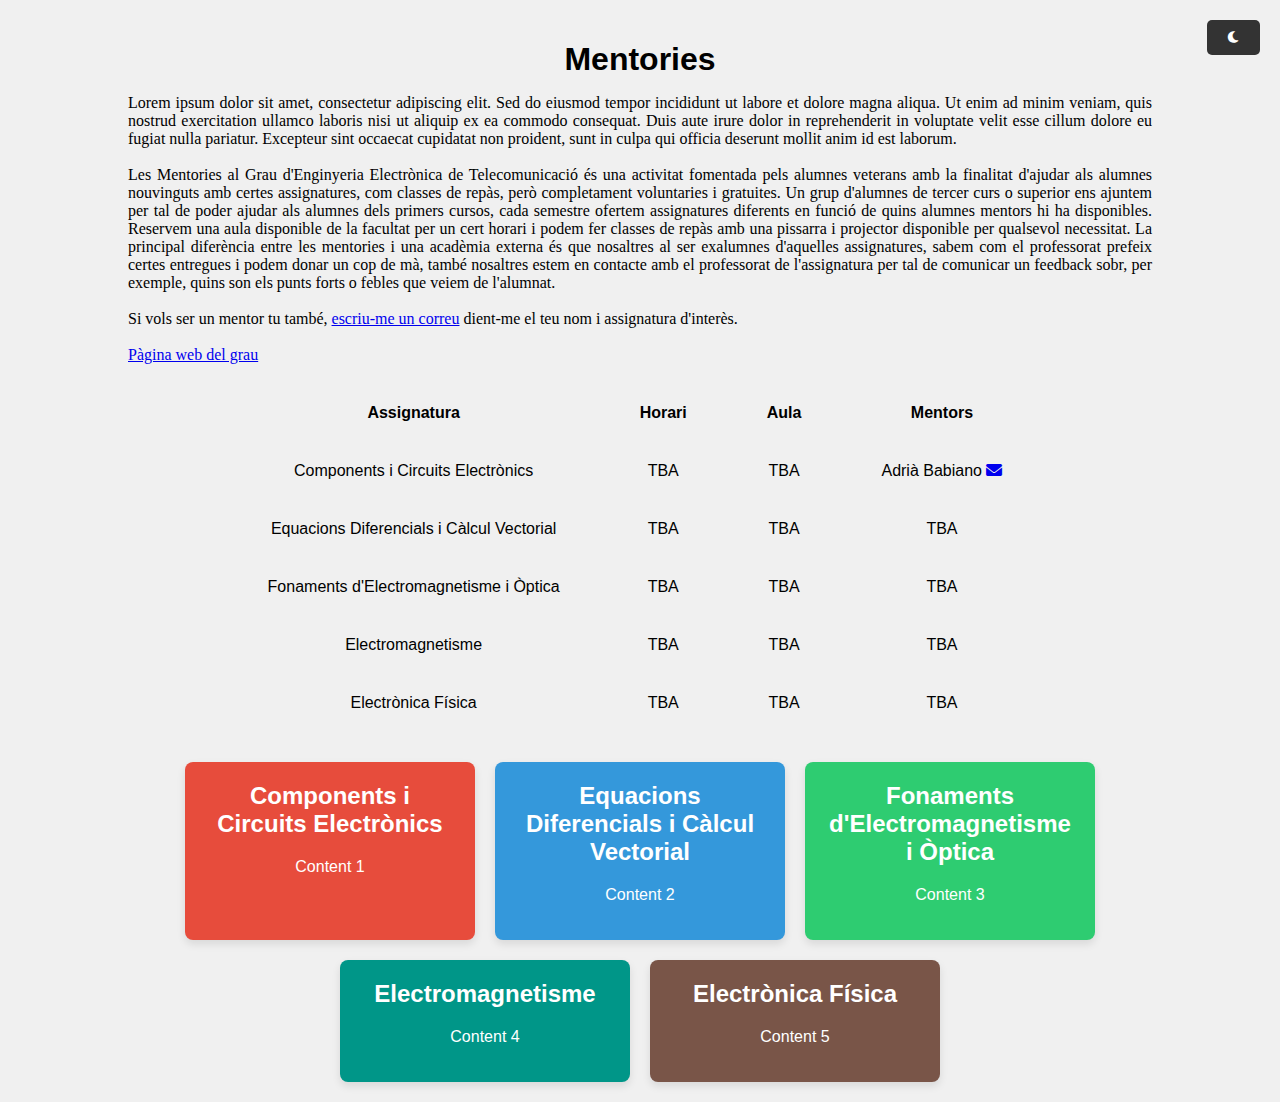
==== index.html @ 723e8cb1 "added description of mentories" ====
<!DOCTYPE html>
<html lang="en">
<head>
    <meta charset="UTF-8">
    <meta name="viewport" content="width=device-width, initial-scale=1.0">
    <title>Mentories Enginyeria Electrònica de Telecomunicació</title>
    <link rel="icon" href="./assets/favicon.png" type="image/png">
    <link rel="stylesheet" href="style.css">
    <link rel="stylesheet" href="https://cdnjs.cloudflare.com/ajax/libs/font-awesome/6.0.0/css/all.min.css" integrity="sha512-9usAa10IRO0HhonpyAIVpjrylPvoDwiPUiKdWk5t3PyolY1cOd4DSE0Ga+ri4AuTroPR5aQvXU9xC6qOPnzFeg==" crossorigin="anonymous" referrerpolicy="no-referrer" />
</head>
<body>
    <div class="content-wrapper">
        <button class="dark-mode-toggle"><i class="fa-solid fa-moon"></i></button>
        <h1>Mentories</h1>
        <p class="intro-text">
            Lorem ipsum dolor sit amet, consectetur adipiscing elit. Sed do eiusmod tempor incididunt ut labore et dolore magna aliqua. Ut enim ad minim veniam, quis nostrud exercitation ullamco laboris nisi ut aliquip ex ea commodo consequat. Duis aute irure dolor in reprehenderit in voluptate velit esse cillum dolore eu fugiat nulla pariatur. Excepteur sint occaecat cupidatat non proident, sunt in culpa qui officia deserunt mollit anim id est laborum.
            <br>
            <br>
            Les Mentories al Grau d'Enginyeria Electrònica de Telecomunicació és una activitat fomentada pels alumnes veterans amb la finalitat d'ajudar als alumnes nouvinguts amb certes assignatures, com classes de repàs, però completament voluntaries i gratuites. Un grup d'alumnes de tercer curs o superior ens ajuntem per tal de poder ajudar als alumnes dels primers cursos, cada semestre ofertem assignatures diferents en funció de quins alumnes mentors hi ha disponibles. Reservem una aula disponible de la facultat per un cert horari i podem fer classes de repàs amb una pissarra i projector disponible per qualsevol necessitat. La principal diferència entre les mentories i una acadèmia externa és que nosaltres al ser exalumnes d'aquelles assignatures, sabem com el professorat prefeix certes entregues i podem donar un cop de mà, també nosaltres estem en contacte amb el professorat de l'assignatura per tal de comunicar un feedback sobr, per exemple, quins son els punts forts o febles que veiem de l'alumnat.
            <br>
            <br>
            Si vols ser un mentor tu també, <a href="mailto:ababiano7@alumnes.ub.edu" target="_blank" ref="noopener noreferrer">escriu-me un correu</a> dient-me el teu nom i assignatura d'interès.
            <br>
            <br>
            <a href="https://www.ub.edu/portal/web/fisica/grau/-/ensenyament/detallEnsenyament/6294008" target="_blank" ref="noopener noreferrer">Pàgina web del grau</a>
        </p>
        <div class="info-table">
            <table>
                <tr>
                    <th>Assignatura</th>
                    <th>Horari</th>
                    <th>Aula</th>
                    <th>Mentors</th>
                </tr>
                <tr>
                    <td>Components i Circuits Electrònics</td>
                    <td>TBA</td>
                    <td>TBA</td>
                    <td>Adrià Babiano <a href="mailto:ababiano7@alumnes.ub.edu" target="_blank" rel="noopener noreferrer"><i class="fas fa-envelope"></i></a></td>
                </tr>
                <tr>
                    <td>Equacions Diferencials i Càlcul Vectorial</td>
                    <td>TBA</td>
                    <td>TBA</td>
                    <td>TBA</td>
                </tr>
                <tr>
                    <td>Fonaments d'Electromagnetisme i Òptica</td>
                    <td>TBA</td>
                    <td>TBA</td>
                    <td>TBA</td>
                </tr>
                <tr>
                    <td>Electromagnetisme</td>
                    <td>TBA</td>
                    <td>TBA</td>
                    <td>TBA</td>
                </tr>
                <tr>
                    <td>Electrònica Física</td>
                    <td>TBA</td>
                    <td>TBA</td>
                    <td>TBA</td>
                </tr>
            </table>
        </div>
        <div class="card-container">
            <a href="./assignatures/compos.html" class="card card-red"><h2>Components i Circuits Electrònics</h2><p>Content 1</p></a>
            <a href="./assignatures/edos.html" class="card card-blue"><h2>Equacions Diferencials i Càlcul Vectorial</h2><p>Content 2</p></a>
            <a href="./assignatures/feio.html" class="card card-green"><h2>Fonaments d'Electromagnetisme i Òptica</h2><p>Content 3</p></a>
            <a href="./assignatures/emag.html" class="card card-teal"><h2>Electromagnetisme</h2><p>Content 4</p></a>
            <a href="./assignatures/ef.html" class="card card-brown"><h2>Electrònica Física</h2><p>Content 5</p></a>
        </div>
    </div>
    <script src="script.js"></script>
</body>
</html>
---- style.css ----
/* style.css */
body {
    font-family: sans-serif;
    display: flex;
    justify-content: center;
    align-items: center;
    min-height: 100vh;
    margin: 0;
    background-color: #f0f0f0;
}

body {
    transition: background-color 0.5s ease-in-out, color 0.5s ease-in-out;
}

.content-wrapper { /* Added wrapper for content layout */
    text-align: center; /* Center the heading and paragraph */
    width: 80%; /* Limit width of content */
    max-width: 1200px; /* Set a maximum width */
    margin: 20px auto; /* Center the content wrapper */
}

.dark-mode-toggle {
    position: fixed;
    top: 20px;
    right: 20px;
    padding: 10px 20px;
    border-radius: 5px;
    border: none;
    cursor: pointer;
    background-color: #333;
    color: #fff;
}

h1 {
    margin-bottom: 10px; /* Add space below the heading */
}

.intro-text {
    font-family: "Times New Roman", serif; /* Set font to Times New Roman */
    margin-bottom: 20px; /* Add space below the paragraph */
    text-align: justify; /* Justify the text */
}

.info-table {
    display: flex;
    flex-wrap: wrap;
    justify-content: center;
    gap: 20px;
    margin-top: 20px; /* Add some top margin */
}

table {
    border-spacing: 10px;
}

tr {
    border-bottom: 1px solid #ddd;
}

tr:hover {background-color: #c0e8e8;}

th, td {
    padding-top: 10px;
    padding-bottom: 20px;
    padding-left: 30px;
    padding-right: 40px;
}

.card-container {
    display: flex;
    flex-wrap: wrap;
    justify-content: center;
    gap: 20px;
    margin-top: 20px; /* Add some top margin */
}

.card {
    width: 250px;
    padding: 20px;
    border-radius: 8px;
    box-shadow: 0 4px 8px rgba(0, 0, 0, 0.1);
    color: white;
    transition: transform 0.2s;
    text-decoration: none;
    display: block;
}

.card:hover {
    transform: translateY(-5px);
    box-shadow: 0 6px 10px rgba(0, 0, 0, 0.15);
}

.card-red {
    background-color: #e74c3c;
}

.card-blue {
    background-color: #3498db;
}

.card-green {
    background-color: #2ecc71;
}

.card-teal {
    background-color: #009688;
}

.card-brown {
    background-color: #795548;
}

.card h2 {
    margin-top: 0;
}

.dark-mode {
    background-color: #333;
    color: #fff;
}

.dark-mode .dark-mode-toggle {
    background-color: #fff;
    color: #333;
}

/* Add more specific dark mode styles as needed */
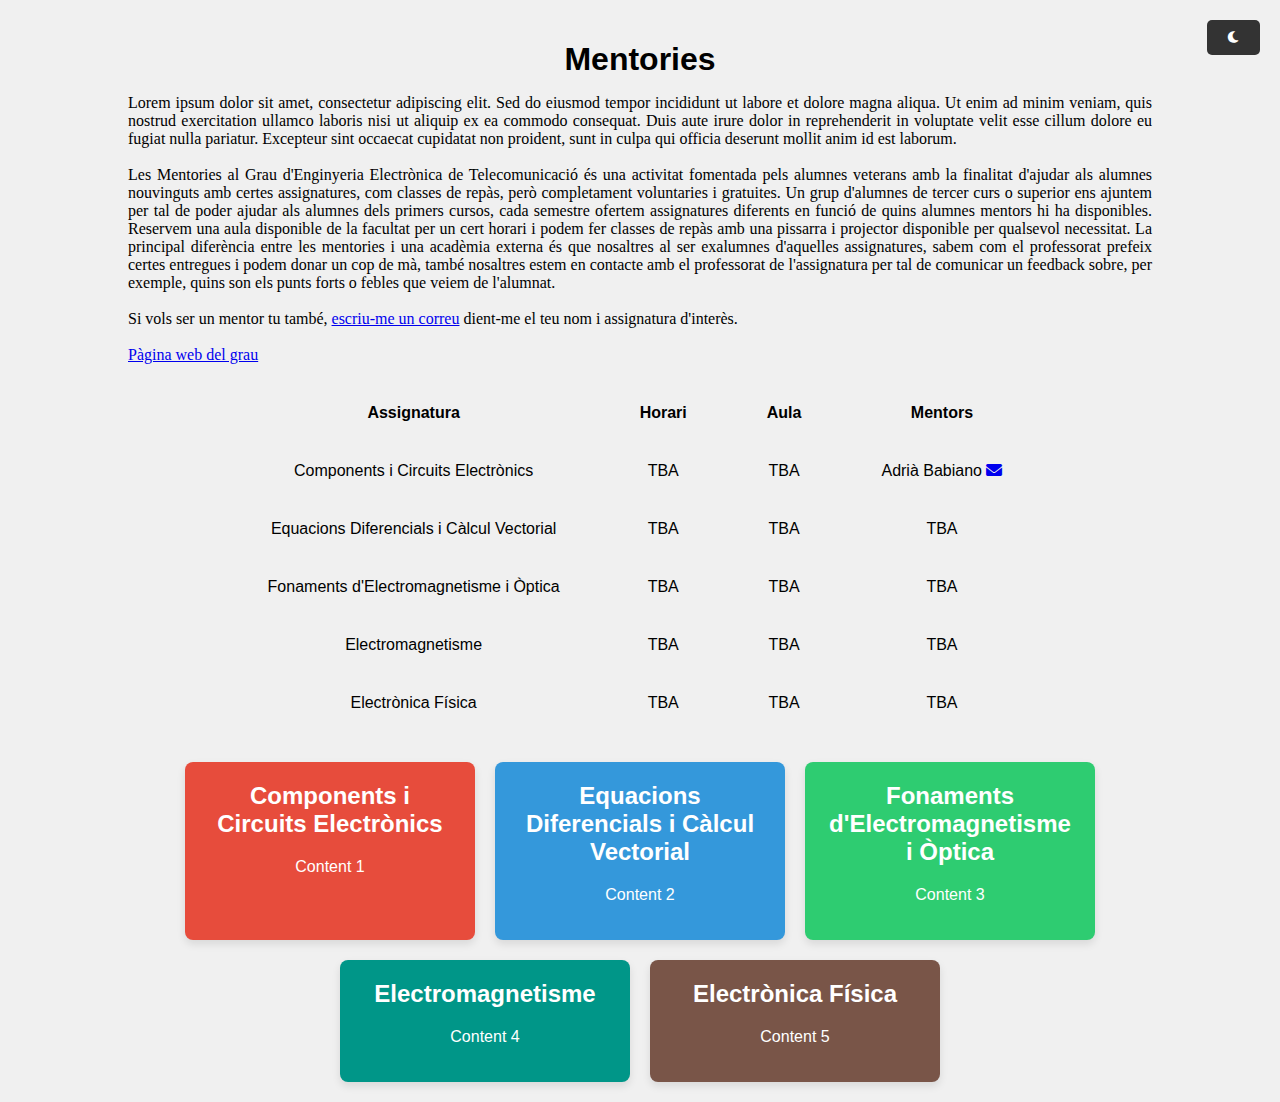
==== commit 225247bd: "added navbar" ====
--- a/index.html
+++ b/index.html
@@ -16,7 +16,7 @@
             Lorem ipsum dolor sit amet, consectetur adipiscing elit. Sed do eiusmod tempor incididunt ut labore et dolore magna aliqua. Ut enim ad minim veniam, quis nostrud exercitation ullamco laboris nisi ut aliquip ex ea commodo consequat. Duis aute irure dolor in reprehenderit in voluptate velit esse cillum dolore eu fugiat nulla pariatur. Excepteur sint occaecat cupidatat non proident, sunt in culpa qui officia deserunt mollit anim id est laborum.
             <br>
             <br>
-            Les Mentories al Grau d'Enginyeria Electrònica de Telecomunicació és una activitat fomentada pels alumnes veterans amb la finalitat d'ajudar als alumnes nouvinguts amb certes assignatures, com classes de repàs, però completament voluntaries i gratuites. Un grup d'alumnes de tercer curs o superior ens ajuntem per tal de poder ajudar als alumnes dels primers cursos, cada semestre ofertem assignatures diferents en funció de quins alumnes mentors hi ha disponibles. Reservem una aula disponible de la facultat per un cert horari i podem fer classes de repàs amb una pissarra i projector disponible per qualsevol necessitat. La principal diferència entre les mentories i una acadèmia externa és que nosaltres al ser exalumnes d'aquelles assignatures, sabem com el professorat prefeix certes entregues i podem donar un cop de mà, també nosaltres estem en contacte amb el professorat de l'assignatura per tal de comunicar un feedback sobr, per exemple, quins son els punts forts o febles que veiem de l'alumnat.
+            Les Mentories al Grau d'Enginyeria Electrònica de Telecomunicació és una activitat fomentada pels alumnes veterans amb la finalitat d'ajudar als alumnes nouvinguts amb certes assignatures, com classes de repàs, però completament voluntaries i gratuites. Un grup d'alumnes de tercer curs o superior ens ajuntem per tal de poder ajudar als alumnes dels primers cursos, cada semestre ofertem assignatures diferents en funció de quins alumnes mentors hi ha disponibles. Reservem una aula disponible de la facultat per un cert horari i podem fer classes de repàs amb una pissarra i projector disponible per qualsevol necessitat. La principal diferència entre les mentories i una acadèmia externa és que nosaltres al ser exalumnes d'aquelles assignatures, sabem com el professorat prefeix certes entregues i podem donar un cop de mà, també nosaltres estem en contacte amb el professorat de l'assignatura per tal de comunicar un feedback sobre, per exemple, quins son els punts forts o febles que veiem de l'alumnat.
             <br>
             <br>
             Si vols ser un mentor tu també, <a href="mailto:ababiano7@alumnes.ub.edu" target="_blank" ref="noopener noreferrer">escriu-me un correu</a> dient-me el teu nom i assignatura d'interès.
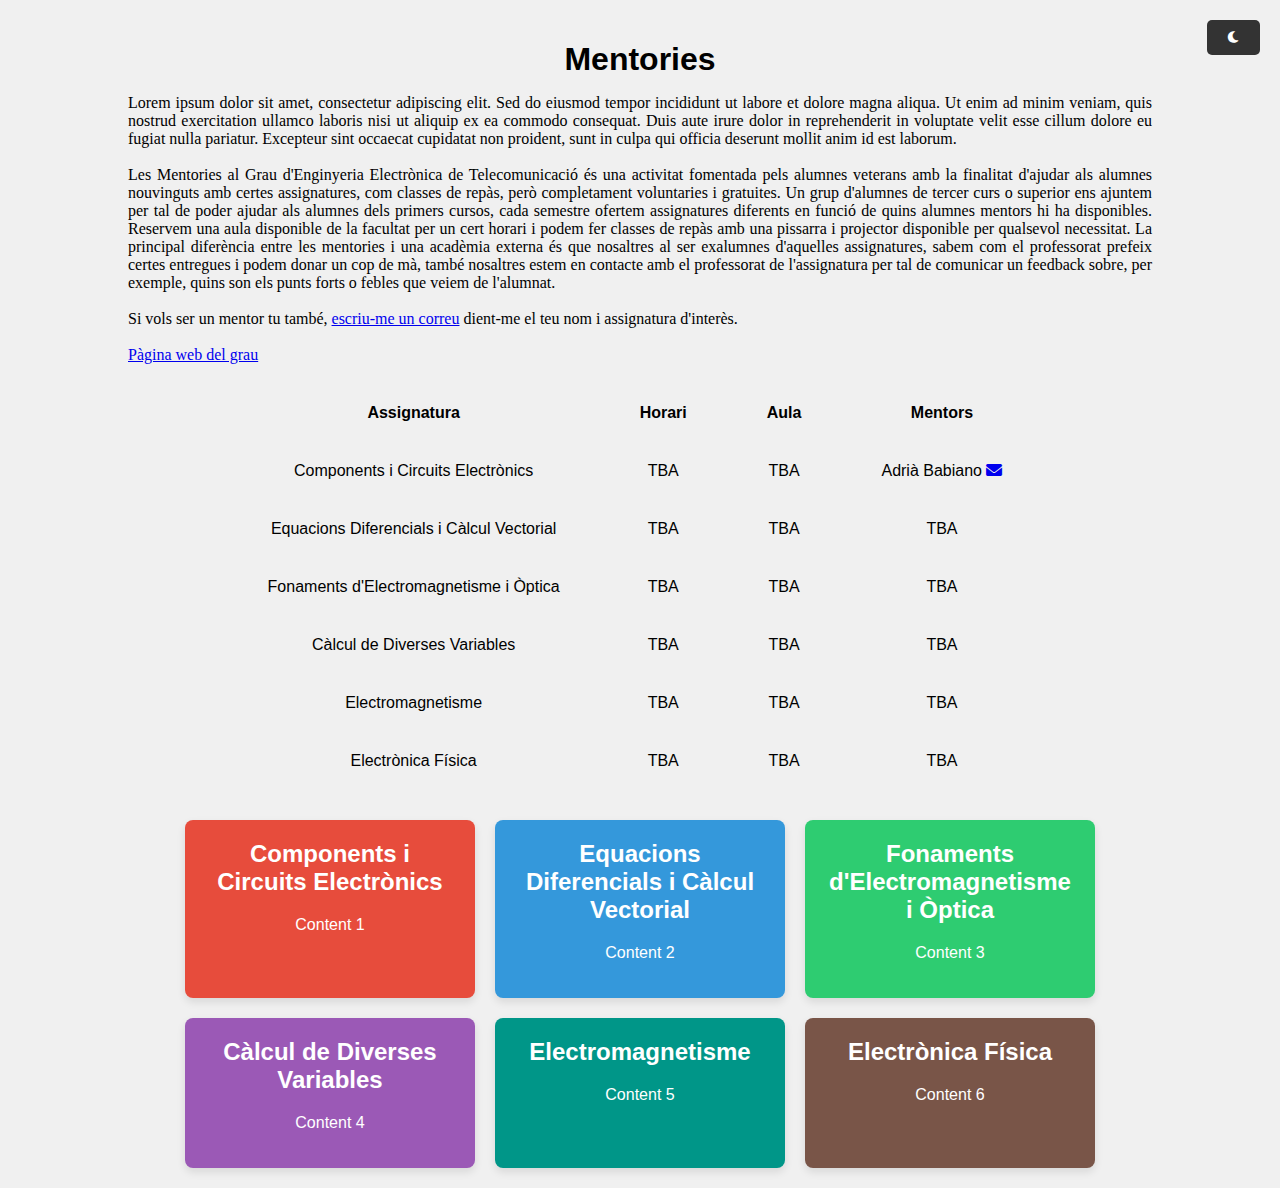
==== commit f9fc5436: "fixed dark mode buttons" ====
--- a/index.html
+++ b/index.html
@@ -6,7 +6,7 @@
     <title>Mentories Enginyeria Electrònica de Telecomunicació</title>
     <link rel="icon" href="./assets/favicon.png" type="image/png">
     <link rel="stylesheet" href="style.css">
-    <link rel="stylesheet" href="https://cdnjs.cloudflare.com/ajax/libs/font-awesome/6.0.0/css/all.min.css" integrity="sha512-9usAa10IRO0HhonpyAIVpjrylPvoDwiPUiKdWk5t3PyolY1cOd4DSE0Ga+ri4AuTroPR5aQvXU9xC6qOPnzFeg==" crossorigin="anonymous" referrerpolicy="no-referrer" />
+    <link rel="stylesheet" href="https://cdnjs.cloudflare.com/ajax/libs/font-awesome/6.0.0/css/all.min.css" integrity="sha512-9usAa10IRO0HhonpyAIVpjrylPvoDwiPUiKdWk5t3PyolY1cOd4DSE0Ga+ri4AuTroPR5aQvXU9xC6qOPnzFeg==" crossorigin="anonymous" referrerpolicy="no-referrer"/>
 </head>
 <body>
     <div class="content-wrapper">
@@ -51,6 +51,12 @@
                     <td>TBA</td>
                 </tr>
                 <tr>
+                    <td>Càlcul de Diverses Variables</td>
+                    <td>TBA</td>
+                    <td>TBA</td>
+                    <td>TBA</td>
+                </tr>
+                <tr>
                     <td>Electromagnetisme</td>
                     <td>TBA</td>
                     <td>TBA</td>
@@ -68,8 +74,9 @@
             <a href="./assignatures/compos.html" class="card card-red"><h2>Components i Circuits Electrònics</h2><p>Content 1</p></a>
             <a href="./assignatures/edos.html" class="card card-blue"><h2>Equacions Diferencials i Càlcul Vectorial</h2><p>Content 2</p></a>
             <a href="./assignatures/feio.html" class="card card-green"><h2>Fonaments d'Electromagnetisme i Òptica</h2><p>Content 3</p></a>
-            <a href="./assignatures/emag.html" class="card card-teal"><h2>Electromagnetisme</h2><p>Content 4</p></a>
-            <a href="./assignatures/ef.html" class="card card-brown"><h2>Electrònica Física</h2><p>Content 5</p></a>
+            <a href="./assignatures/calc2.hmtl" class="card card-purple"><h2>Càlcul de Diverses Variables</h2><p>Content 4</p></a>
+            <a href="./assignatures/emag.html" class="card card-teal"><h2>Electromagnetisme</h2><p>Content 5</p></a>
+            <a href="./assignatures/ef.html" class="card card-brown"><h2>Electrònica Física</h2><p>Content 6</p></a>
         </div>
     </div>
     <script src="script.js"></script>
--- a/style.css
+++ b/style.css
@@ -111,6 +111,10 @@
     background-color: #795548;
 }
 
+.card-purple {
+    background-color: #9b59b6;
+}
+
 .card h2 {
     margin-top: 0;
 }
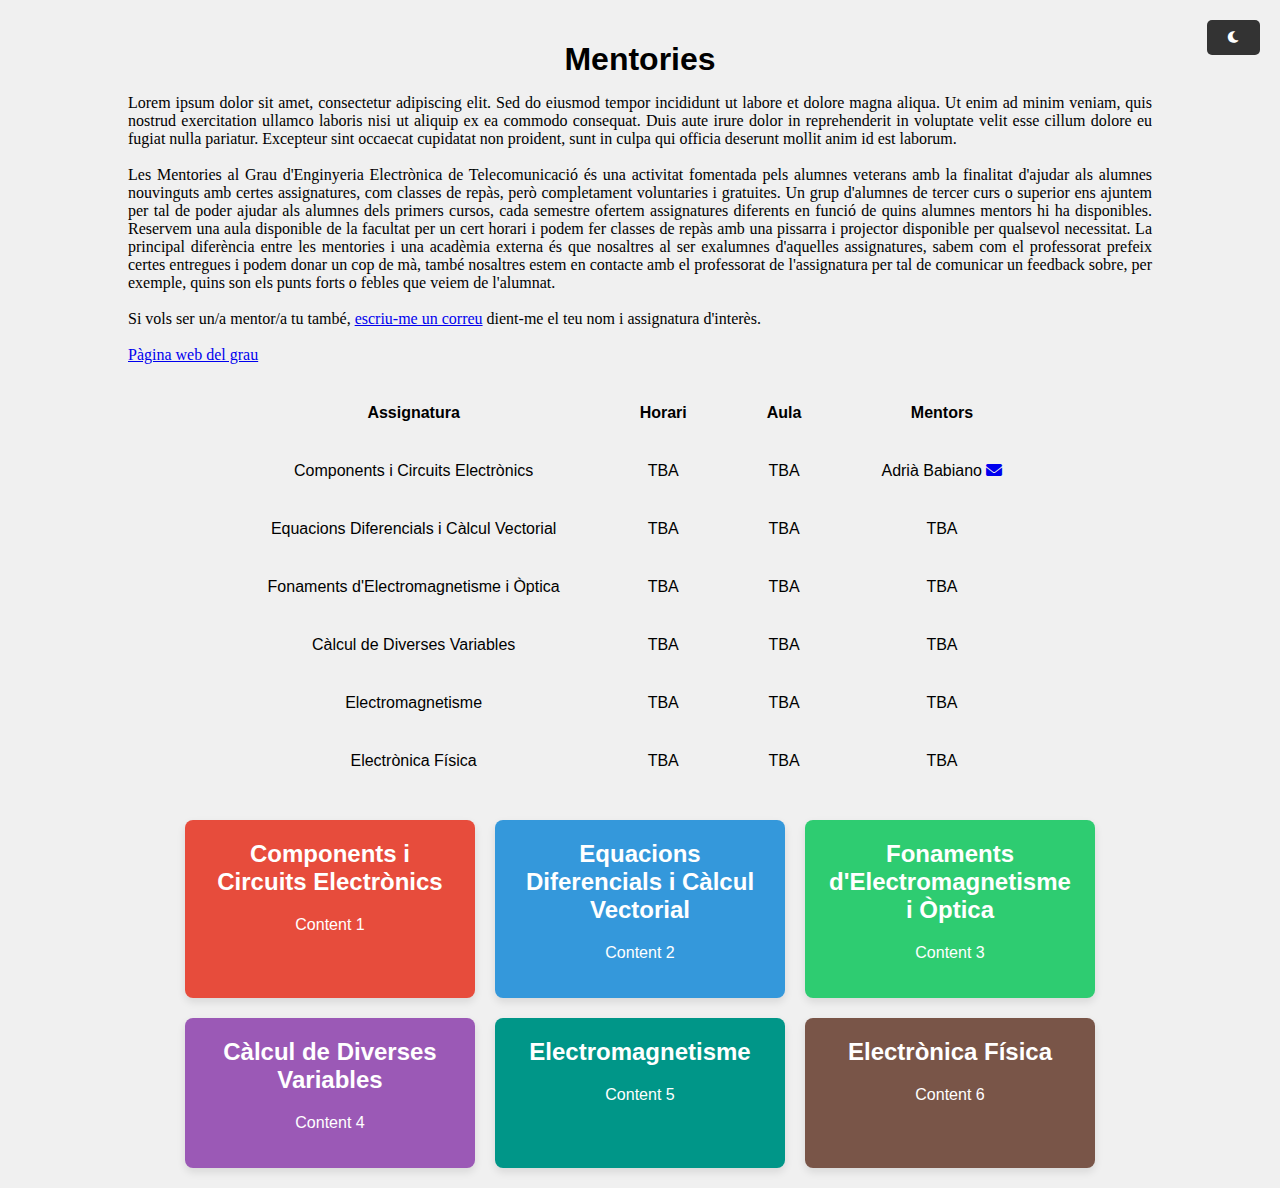
==== commit be535da1: "added placeholder excersises" ====
--- a/index.html
+++ b/index.html
@@ -19,7 +19,7 @@
             Les Mentories al Grau d'Enginyeria Electrònica de Telecomunicació és una activitat fomentada pels alumnes veterans amb la finalitat d'ajudar als alumnes nouvinguts amb certes assignatures, com classes de repàs, però completament voluntaries i gratuites. Un grup d'alumnes de tercer curs o superior ens ajuntem per tal de poder ajudar als alumnes dels primers cursos, cada semestre ofertem assignatures diferents en funció de quins alumnes mentors hi ha disponibles. Reservem una aula disponible de la facultat per un cert horari i podem fer classes de repàs amb una pissarra i projector disponible per qualsevol necessitat. La principal diferència entre les mentories i una acadèmia externa és que nosaltres al ser exalumnes d'aquelles assignatures, sabem com el professorat prefeix certes entregues i podem donar un cop de mà, també nosaltres estem en contacte amb el professorat de l'assignatura per tal de comunicar un feedback sobre, per exemple, quins son els punts forts o febles que veiem de l'alumnat.
             <br>
             <br>
-            Si vols ser un mentor tu també, <a href="mailto:ababiano7@alumnes.ub.edu" target="_blank" ref="noopener noreferrer">escriu-me un correu</a> dient-me el teu nom i assignatura d'interès.
+            Si vols ser un/a mentor/a tu també, <a href="mailto:ababiano7@alumnes.ub.edu" target="_blank" ref="noopener noreferrer">escriu-me un correu</a> dient-me el teu nom i assignatura d'interès.
             <br>
             <br>
             <a href="https://www.ub.edu/portal/web/fisica/grau/-/ensenyament/detallEnsenyament/6294008" target="_blank" ref="noopener noreferrer">Pàgina web del grau</a>
@@ -74,7 +74,7 @@
             <a href="./assignatures/compos.html" class="card card-red"><h2>Components i Circuits Electrònics</h2><p>Content 1</p></a>
             <a href="./assignatures/edos.html" class="card card-blue"><h2>Equacions Diferencials i Càlcul Vectorial</h2><p>Content 2</p></a>
             <a href="./assignatures/feio.html" class="card card-green"><h2>Fonaments d'Electromagnetisme i Òptica</h2><p>Content 3</p></a>
-            <a href="./assignatures/calc2.hmtl" class="card card-purple"><h2>Càlcul de Diverses Variables</h2><p>Content 4</p></a>
+            <a href="./assignatures/calc2.html" class="card card-purple"><h2>Càlcul de Diverses Variables</h2><p>Content 4</p></a>
             <a href="./assignatures/emag.html" class="card card-teal"><h2>Electromagnetisme</h2><p>Content 5</p></a>
             <a href="./assignatures/ef.html" class="card card-brown"><h2>Electrònica Física</h2><p>Content 6</p></a>
         </div>
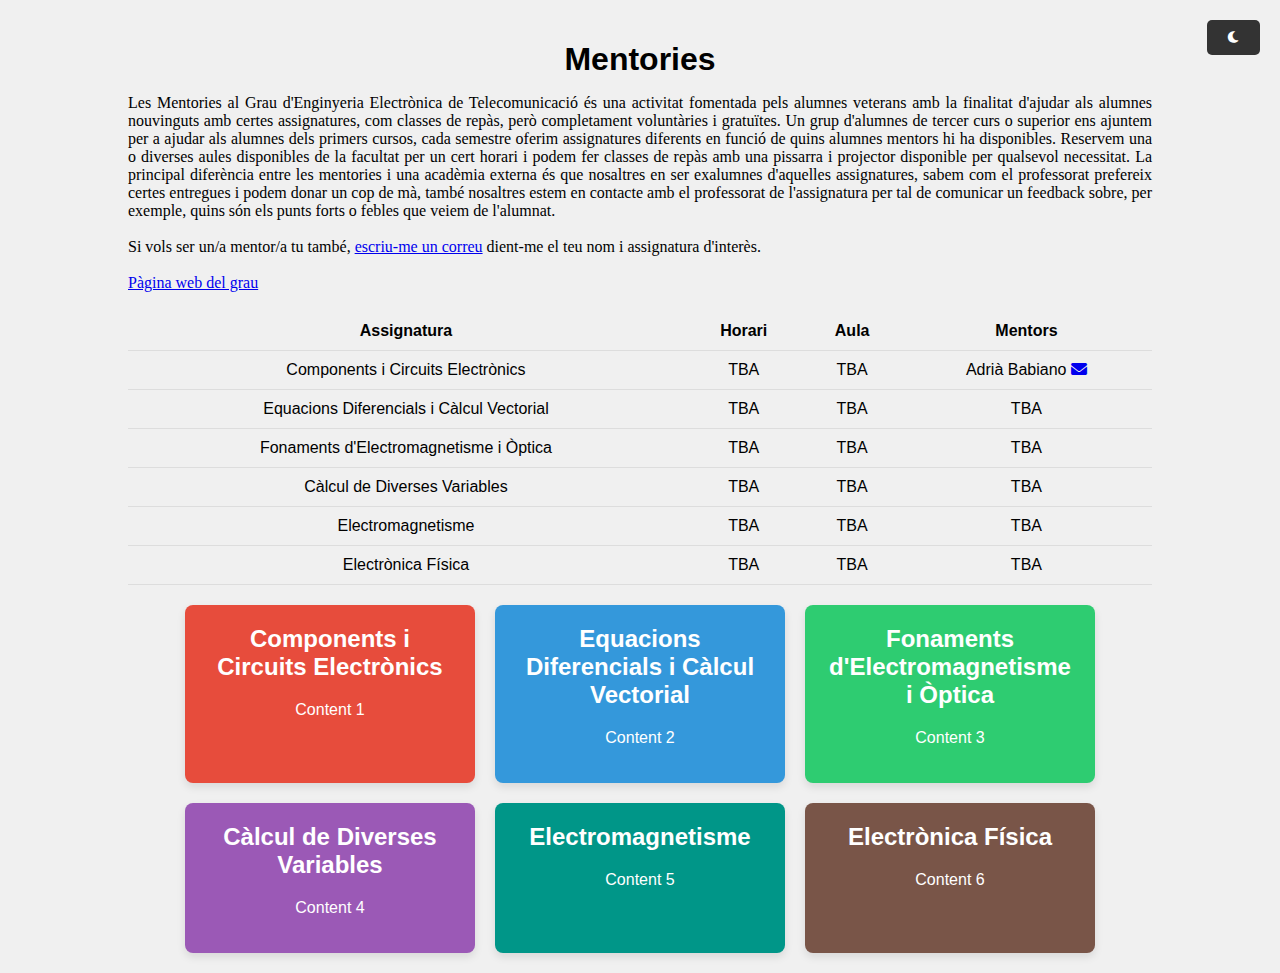
==== commit 805cecef: "updated table" ====
--- a/index.html
+++ b/index.html
@@ -13,10 +13,7 @@
         <button class="dark-mode-toggle"><i class="fa-solid fa-moon"></i></button>
         <h1>Mentories</h1>
         <p class="intro-text">
-            Lorem ipsum dolor sit amet, consectetur adipiscing elit. Sed do eiusmod tempor incididunt ut labore et dolore magna aliqua. Ut enim ad minim veniam, quis nostrud exercitation ullamco laboris nisi ut aliquip ex ea commodo consequat. Duis aute irure dolor in reprehenderit in voluptate velit esse cillum dolore eu fugiat nulla pariatur. Excepteur sint occaecat cupidatat non proident, sunt in culpa qui officia deserunt mollit anim id est laborum.
-            <br>
-            <br>
-            Les Mentories al Grau d'Enginyeria Electrònica de Telecomunicació és una activitat fomentada pels alumnes veterans amb la finalitat d'ajudar als alumnes nouvinguts amb certes assignatures, com classes de repàs, però completament voluntaries i gratuites. Un grup d'alumnes de tercer curs o superior ens ajuntem per tal de poder ajudar als alumnes dels primers cursos, cada semestre ofertem assignatures diferents en funció de quins alumnes mentors hi ha disponibles. Reservem una aula disponible de la facultat per un cert horari i podem fer classes de repàs amb una pissarra i projector disponible per qualsevol necessitat. La principal diferència entre les mentories i una acadèmia externa és que nosaltres al ser exalumnes d'aquelles assignatures, sabem com el professorat prefeix certes entregues i podem donar un cop de mà, també nosaltres estem en contacte amb el professorat de l'assignatura per tal de comunicar un feedback sobre, per exemple, quins son els punts forts o febles que veiem de l'alumnat.
+            Les Mentories al Grau d'Enginyeria Electrònica de Telecomunicació és una activitat fomentada pels alumnes veterans amb la finalitat d'ajudar als alumnes nouvinguts amb certes assignatures, com classes de repàs, però completament voluntàries i gratuïtes. Un grup d'alumnes de tercer curs o superior ens ajuntem per a ajudar als alumnes dels primers cursos, cada semestre oferim assignatures diferents en funció de quins alumnes mentors hi ha disponibles. Reservem una o diverses aules disponibles de la facultat per un cert horari i podem fer classes de repàs amb una pissarra i projector disponible per qualsevol necessitat. La principal diferència entre les mentories i una acadèmia externa és que nosaltres en ser exalumnes d'aquelles assignatures, sabem com el professorat prefereix certes entregues i podem donar un cop de mà, també nosaltres estem en contacte amb el professorat de l'assignatura per tal de comunicar un feedback sobre, per exemple, quins són els punts forts o febles que veiem de l'alumnat.
             <br>
             <br>
             Si vols ser un/a mentor/a tu també, <a href="mailto:ababiano7@alumnes.ub.edu" target="_blank" ref="noopener noreferrer">escriu-me un correu</a> dient-me el teu nom i assignatura d'interès.
--- a/style.css
+++ b/style.css
@@ -48,10 +48,13 @@
     justify-content: center;
     gap: 20px;
     margin-top: 20px; /* Add some top margin */
+    overflow-x: auto;
 }
 
 table {
     border-spacing: 10px;
+    width: 100%;
+    border-collapse: collapse;
 }
 
 tr {
@@ -62,9 +65,14 @@
 
 th, td {
     padding-top: 10px;
-    padding-bottom: 20px;
-    padding-left: 30px;
-    padding-right: 40px;
+    padding-bottom: 10px;
+    padding-left: 10px;
+    padding-right: 10px;
+    border-bottom: 1px solid #ddd;
+}
+
+td {
+    text-align: center;
 }
 
 .card-container {
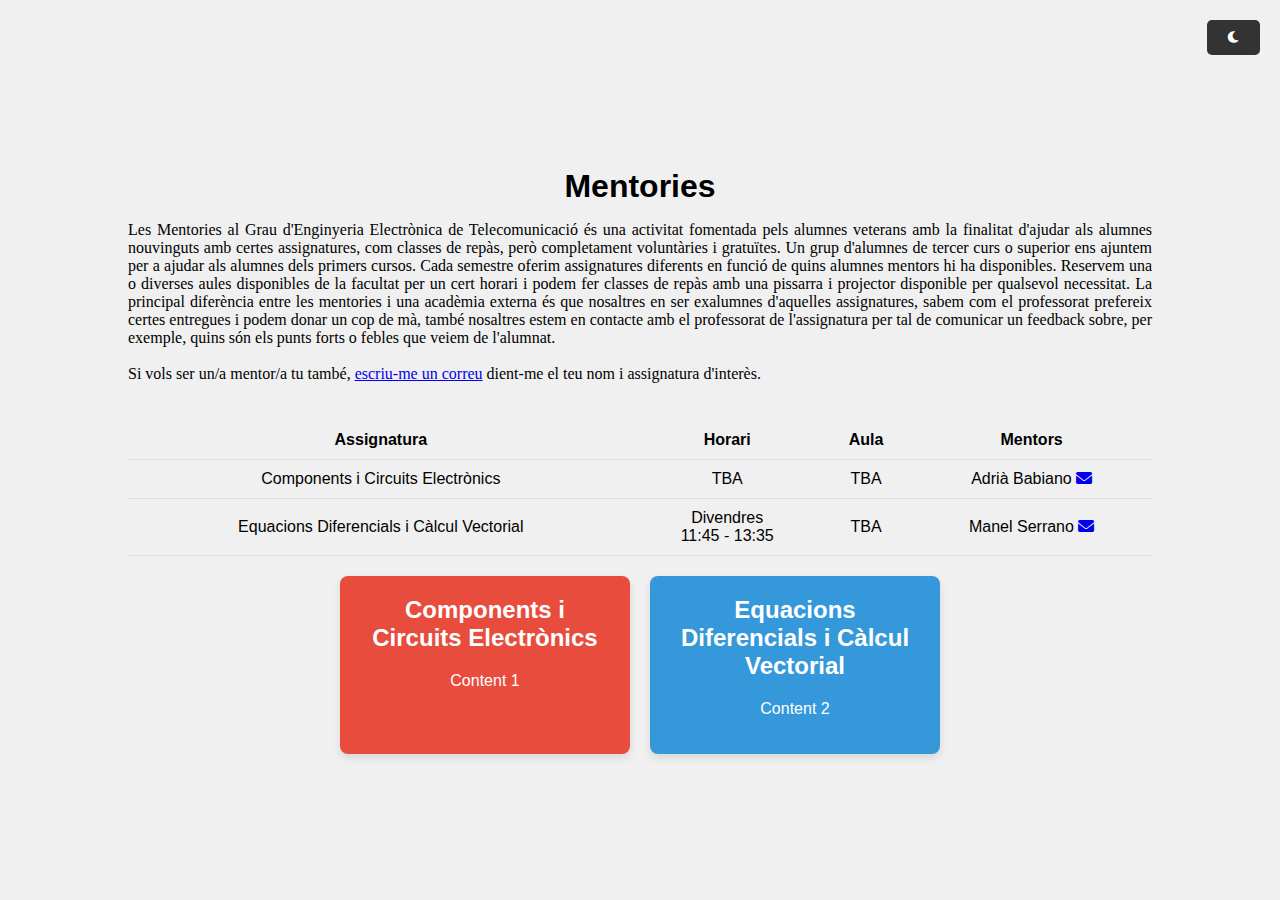
==== commit 53335cd5: "added edos teacher" ====
--- a/index.html
+++ b/index.html
@@ -13,13 +13,12 @@
         <button class="dark-mode-toggle"><i class="fa-solid fa-moon"></i></button>
         <h1>Mentories</h1>
         <p class="intro-text">
-            Les Mentories al Grau d'Enginyeria Electrònica de Telecomunicació és una activitat fomentada pels alumnes veterans amb la finalitat d'ajudar als alumnes nouvinguts amb certes assignatures, com classes de repàs, però completament voluntàries i gratuïtes. Un grup d'alumnes de tercer curs o superior ens ajuntem per a ajudar als alumnes dels primers cursos, cada semestre oferim assignatures diferents en funció de quins alumnes mentors hi ha disponibles. Reservem una o diverses aules disponibles de la facultat per un cert horari i podem fer classes de repàs amb una pissarra i projector disponible per qualsevol necessitat. La principal diferència entre les mentories i una acadèmia externa és que nosaltres en ser exalumnes d'aquelles assignatures, sabem com el professorat prefereix certes entregues i podem donar un cop de mà, també nosaltres estem en contacte amb el professorat de l'assignatura per tal de comunicar un feedback sobre, per exemple, quins són els punts forts o febles que veiem de l'alumnat.
+            Les Mentories al Grau d'Enginyeria Electrònica de Telecomunicació és una activitat fomentada pels alumnes veterans amb la finalitat d'ajudar als alumnes nouvinguts amb certes assignatures, com classes de repàs, però completament voluntàries i gratuïtes. Un grup d'alumnes de tercer curs o superior ens ajuntem per a ajudar als alumnes dels primers cursos. Cada semestre oferim assignatures diferents en funció de quins alumnes mentors hi ha disponibles. Reservem una o diverses aules disponibles de la facultat per un cert horari i podem fer classes de repàs amb una pissarra i projector disponible per qualsevol necessitat. La principal diferència entre les mentories i una acadèmia externa és que nosaltres en ser exalumnes d'aquelles assignatures, sabem com el professorat prefereix certes entregues i podem donar un cop de mà, també nosaltres estem en contacte amb el professorat de l'assignatura per tal de comunicar un feedback sobre, per exemple, quins són els punts forts o febles que veiem de l'alumnat.
             <br>
             <br>
             Si vols ser un/a mentor/a tu també, <a href="mailto:ababiano7@alumnes.ub.edu" target="_blank" ref="noopener noreferrer">escriu-me un correu</a> dient-me el teu nom i assignatura d'interès.
             <br>
             <br>
-            <a href="https://www.ub.edu/portal/web/fisica/grau/-/ensenyament/detallEnsenyament/6294008" target="_blank" ref="noopener noreferrer">Pàgina web del grau</a>
         </p>
         <div class="info-table">
             <table>
@@ -37,43 +36,15 @@
                 </tr>
                 <tr>
                     <td>Equacions Diferencials i Càlcul Vectorial</td>
+                    <td>Divendres<br>11:45 - 13:35</td>
                     <td>TBA</td>
-                    <td>TBA</td>
-                    <td>TBA</td>
-                </tr>
-                <tr>
-                    <td>Fonaments d'Electromagnetisme i Òptica</td>
-                    <td>TBA</td>
-                    <td>TBA</td>
-                    <td>TBA</td>
-                </tr>
-                <tr>
-                    <td>Càlcul de Diverses Variables</td>
-                    <td>TBA</td>
-                    <td>TBA</td>
-                    <td>TBA</td>
-                </tr>
-                <tr>
-                    <td>Electromagnetisme</td>
-                    <td>TBA</td>
-                    <td>TBA</td>
-                    <td>TBA</td>
-                </tr>
-                <tr>
-                    <td>Electrònica Física</td>
-                    <td>TBA</td>
-                    <td>TBA</td>
-                    <td>TBA</td>
+                    <td>Manel Serrano <a href="mailto:mserrava82@alumnes.ub.edu" target="_blank" rel="noopener noreferrer"><i class="fas fa-envelope"></i></a></td>
                 </tr>
             </table>
         </div>
         <div class="card-container">
             <a href="./assignatures/compos.html" class="card card-red"><h2>Components i Circuits Electrònics</h2><p>Content 1</p></a>
             <a href="./assignatures/edos.html" class="card card-blue"><h2>Equacions Diferencials i Càlcul Vectorial</h2><p>Content 2</p></a>
-            <a href="./assignatures/feio.html" class="card card-green"><h2>Fonaments d'Electromagnetisme i Òptica</h2><p>Content 3</p></a>
-            <a href="./assignatures/calc2.html" class="card card-purple"><h2>Càlcul de Diverses Variables</h2><p>Content 4</p></a>
-            <a href="./assignatures/emag.html" class="card card-teal"><h2>Electromagnetisme</h2><p>Content 5</p></a>
-            <a href="./assignatures/ef.html" class="card card-brown"><h2>Electrònica Física</h2><p>Content 6</p></a>
         </div>
     </div>
     <script src="script.js"></script>
